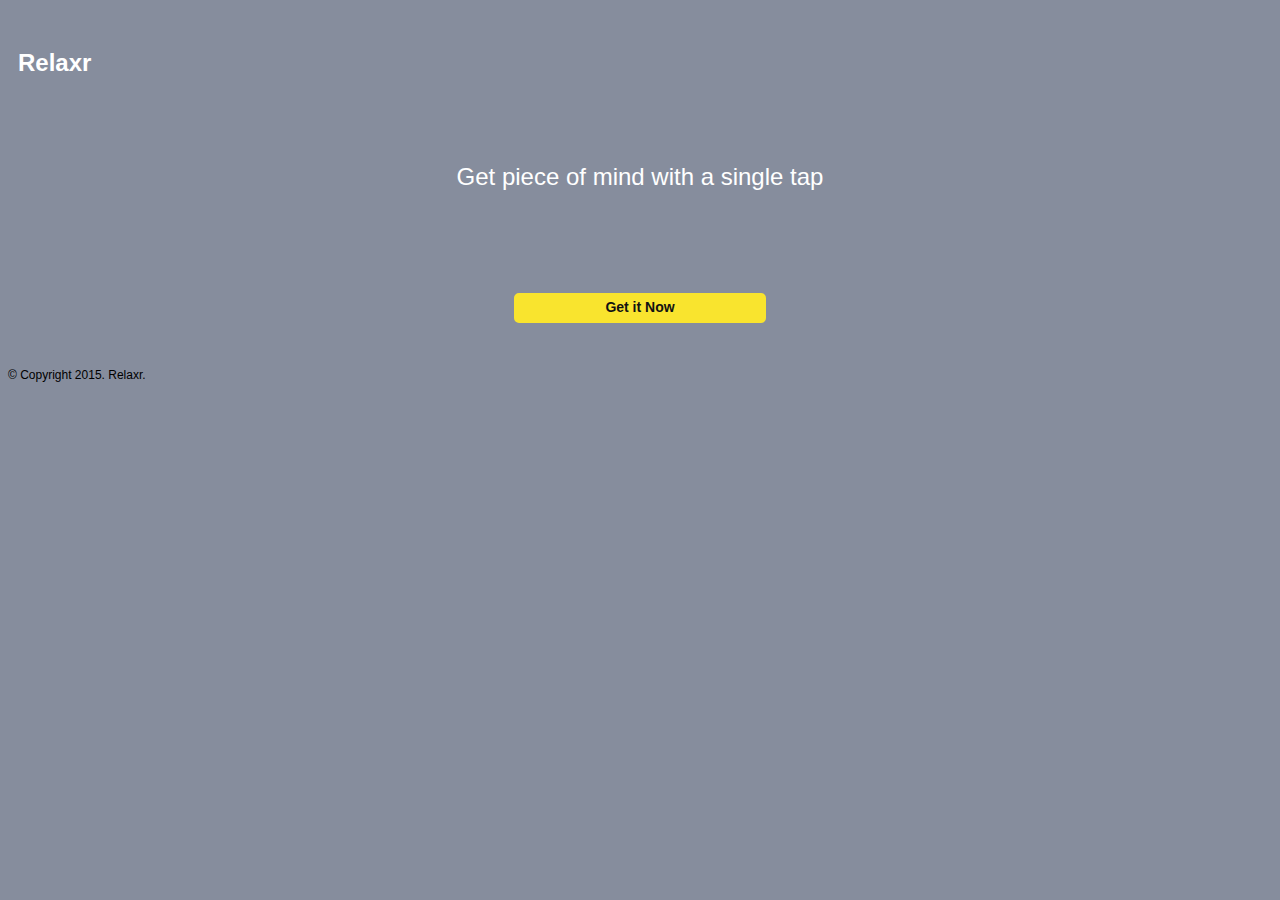
==== starter_code/index.html @ 13e91bb5 "skeleton built" ====
<!DOCTYPE html>
<html lang="en">
	<head>
    	<meta charset="utf-8">
    	<meta name="description" content="Your description goes here">
    	<meta name="keywords" content="one, two, three">

		<title>Relaxr Landing Page</title>

		<!-- external CSS link -->
		<link rel="stylesheet" href="css/reset.css">
		<link rel="stylesheet" href="css/style.css">

	</head>
	<body>
		<div id="container">
			<header>
				<h1>Relaxr</h1>
				<h2>Get piece of mind with a single tap</h2>
				<h3>Get it Now</h3>
			</header>
			<footer>
				&copy; Copyright 2015. Relaxr.
			</footer>
		</div><!-- #container -->
	</body>
</html>
---- starter_code/css/style.css ----
/*
Project Name: Blank Template
Client: Your Client
Author: Your Name
Developer @GA in NYC
*/


/******************************************
/* SETUP
/*******************************************/

/* Box Model Hack */
* {
     -moz-box-sizing: border-box; /* Firexfox */
     -webkit-box-sizing: border-box; /* Safari/Chrome/iOS/Android */
     box-sizing: border-box; /* IE */
}

/* Clear fix hack */
.clearfix:after {
     content: ".";
     display: block;
     clear: both;
     visibility: hidden;
     line-height: 0;
     height: 0;
}

.clear {
  clear: both;
}

.alignright {
  float: right;
  padding: 0 0 10px 10px; /* note the padding around a right floated image */
}

.alignleft {
  float: left;
  padding: 0 10px 10px 0; /* note the padding around a left floated image */
}

/******************************************
/* BASE STYLES
/*******************************************/

body {
     color: #000;
     font-size: 12px;
     line-height: 1.4;
     font-family: Helvetica, Arial, sans-serif;
     background: url(../images/header_bg.jpg) no-repeat center top rgb(134,141,157);
      background-size: cover;
}


/******************************************
/* LAYOUT
/*******************************************/

/* Center the container */
#container {
  width: 100%;
  margin: auto;
  height: 500px;

}

h1 {
  color: white;
  font-size: 24px;
  font-weight: 900;
  padding-left: 10px;
  padding-top: 30px;
}
h2 {
  color: white;
  font-size: 24px;
  font-weight: 400;
  text-align: center;
  padding-top: 60px;
}
h3 {
  color: #121212;
  font-size: 14px;
  font-weight: 900;
  text-align: center;
  margin-top: 100px;
  margin-left: 40%;
  margin-right: 40%;
  background: #f9e42e;
  border: 5px solid #f9e42e;
  border-radius: 5px;
}
footer {
  padding-top: 30px;
}

/******************************************
/* ADDITIONAL STYLES
/*******************************************/
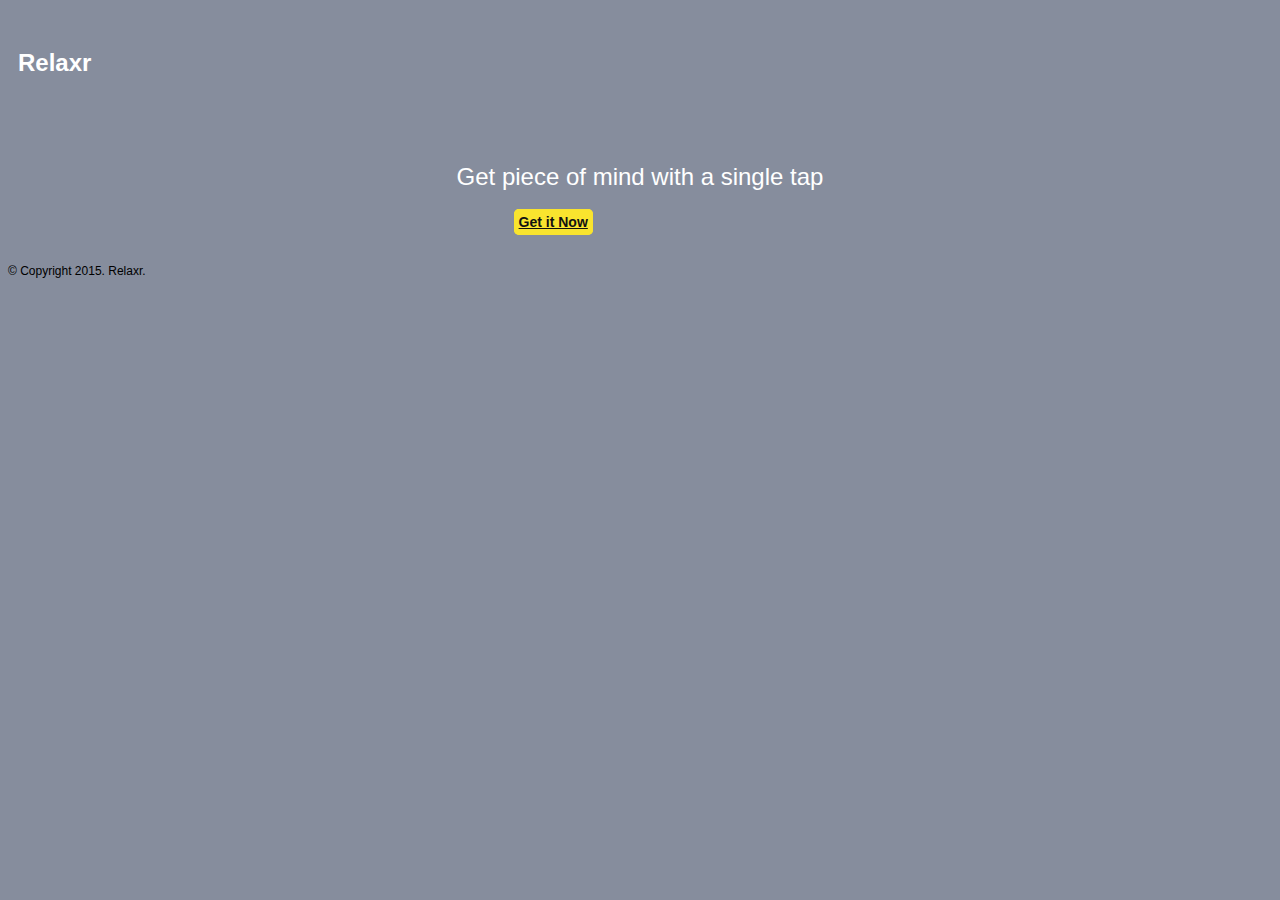
==== commit 0d717f50: "added link" ====
--- a/starter_code/index.html
+++ b/starter_code/index.html
@@ -17,7 +17,7 @@
 			<header>
 				<h1>Relaxr</h1>
 				<h2>Get piece of mind with a single tap</h2>
-				<h3>Get it Now</h3>
+				<a href= "relaxrlink.html">Get it Now</a>
 			</header>
 			<footer>
 				&copy; Copyright 2015. Relaxr.
--- a/starter_code/css/style.css
+++ b/starter_code/css/style.css
@@ -81,7 +81,7 @@
   text-align: center;
   padding-top: 60px;
 }
-h3 {
+a {
   color: #121212;
   font-size: 14px;
   font-weight: 900;
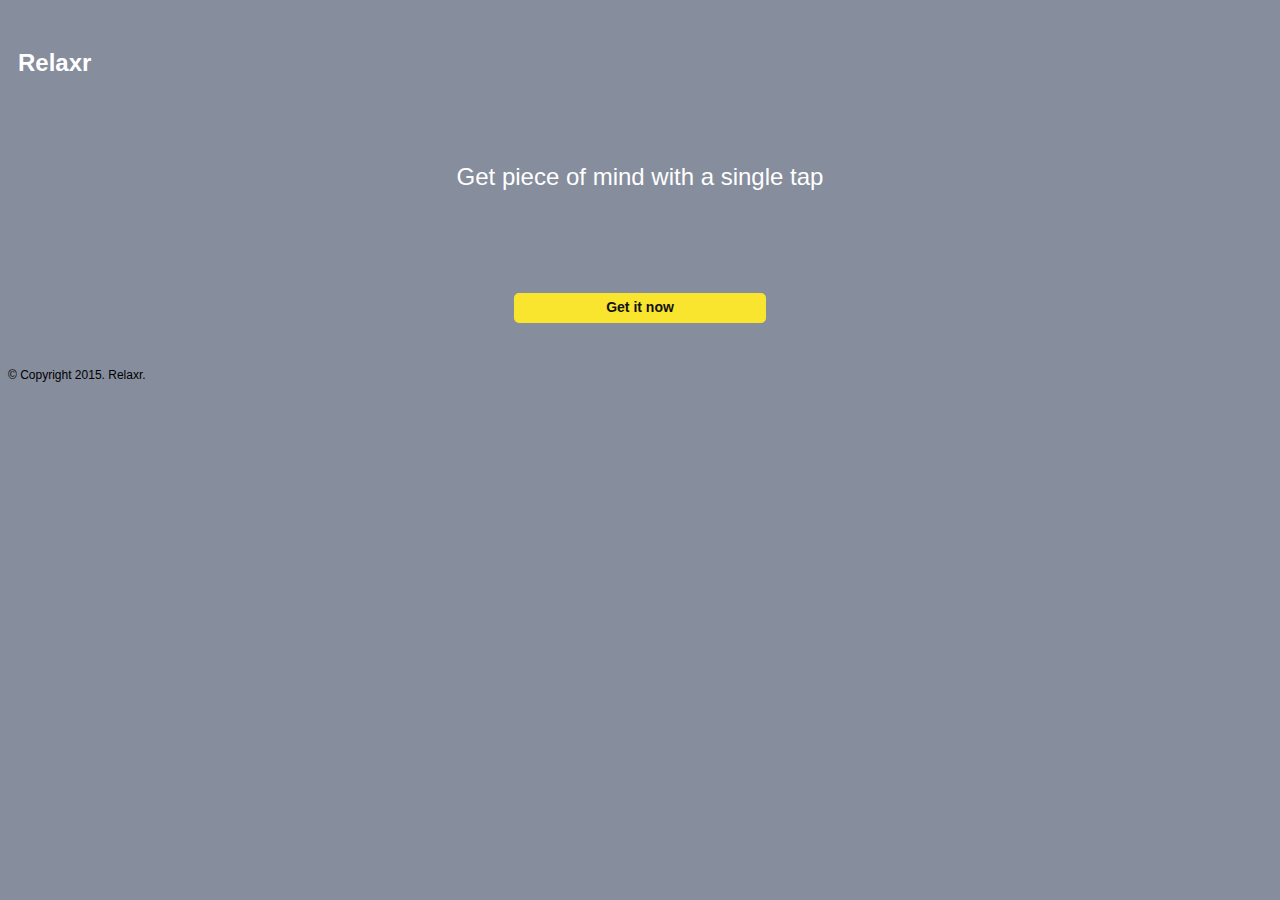
==== commit f777dddb: "reverted back" ====
--- a/starter_code/index.html
+++ b/starter_code/index.html
@@ -17,7 +17,7 @@
 			<header>
 				<h1>Relaxr</h1>
 				<h2>Get piece of mind with a single tap</h2>
-				<a href= "relaxrlink.html">Get it Now</a>
+				<h3>Get it now</h3>
 			</header>
 			<footer>
 				&copy; Copyright 2015. Relaxr.
--- a/starter_code/css/style.css
+++ b/starter_code/css/style.css
@@ -81,7 +81,7 @@
   text-align: center;
   padding-top: 60px;
 }
-a {
+h3 {
   color: #121212;
   font-size: 14px;
   font-weight: 900;
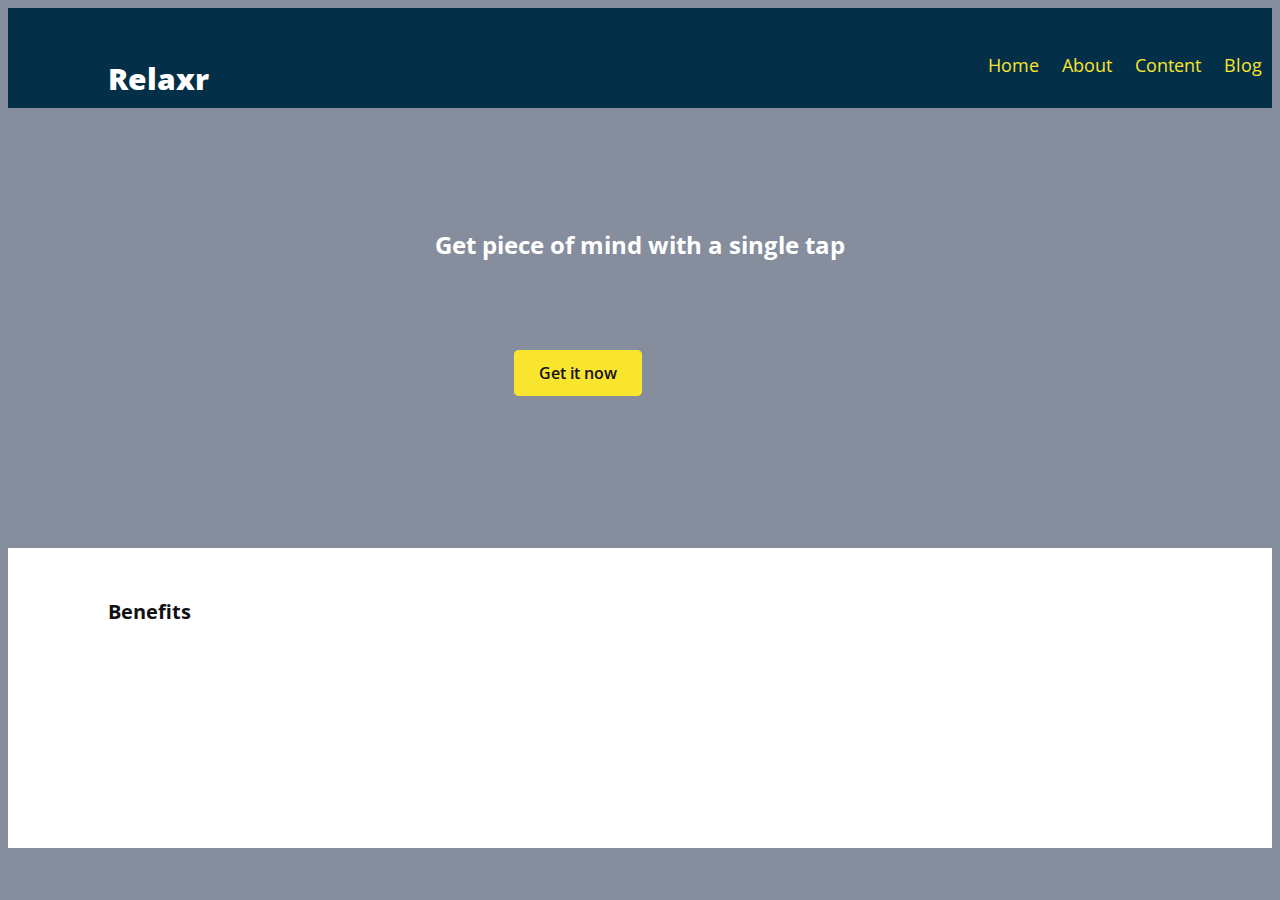
==== commit 89e13919: "added nav bar, font" ====
--- a/starter_code/index.html
+++ b/starter_code/index.html
@@ -10,18 +10,32 @@
 		<!-- external CSS link -->
 		<link rel="stylesheet" href="css/reset.css">
 		<link rel="stylesheet" href="css/style.css">
+		<link href="https://fonts.googleapis.com/css?family=Open+Sans:400,700,800" rel="stylesheet">
 
 	</head>
 	<body>
 		<div id="container">
 			<header>
-				<h1>Relaxr</h1>
-				<h2>Get piece of mind with a single tap</h2>
-				<h3>Get it now</h3>
+				<h1>
+					Relaxr
+				</h1>
+				<nav>
+					<ul>
+						<li><a id="active" href="#">Home</a></li>
+						<li><a id="active" href="#">About</a></li>
+						<li><a id="active" href="#">Content</a></li>
+						<li><a id="active" href="#">Blog</a></li>
+				</nav>
 			</header>
-			<footer>
-				&copy; Copyright 2015. Relaxr.
-			</footer>
-		</div><!-- #container -->
+		</div>
+		<div id="content">
+			<h2>
+				Get piece of mind with a single tap
+			</h2>
+			<a id= "link" href="#">Get it now</a>
+		</div>
+		<div id="content2">
+			<h3>Benefits</h3>
+		</div>
 	</body>
 </html>--- a/starter_code/css/style.css
+++ b/starter_code/css/style.css
@@ -49,7 +49,7 @@
      color: #000;
      font-size: 12px;
      line-height: 1.4;
-     font-family: Helvetica, Arial, sans-serif;
+     font-family: 'Open Sans', sans-serif;
      background: url(../images/header_bg.jpg) no-repeat center top rgb(134,141,157);
       background-size: cover;
 }
@@ -63,38 +63,75 @@
 #container {
   width: 100%;
   margin: auto;
-  height: 500px;
-
+  background: #033048;
+  height: 100px;
+}
+h1 {
+  color: white;
+  font-size: 30px;
+  font-weight: 900;
+  padding-left: 100px;
+  padding-top: 30px;
+  height: 100%;
+  float: left;
+}
+nav {
+  padding-top: 33px;
+  float: right;
+}
+li {
+  list-style: none;
+  display: inline;
+}
+#active {
+  color: #f9e42e;
+  font-size: 18px;
+  text-decoration: none;
+  padding: 10px;
 }
 
-h1 {
-  color: white;
-  font-size: 24px;
-  font-weight: 900;
-  padding-left: 10px;
-  padding-top: 30px;
+
+
+#content {
+  width: 100%;
+  margin: auto;
+  height: 300px;
 }
 h2 {
   color: white;
   font-size: 24px;
-  font-weight: 400;
   text-align: center;
-  padding-top: 60px;
+  margin-top: 120px;
+  margin-bottom: 100px;
 }
-h3 {
+#link {
   color: #121212;
-  font-size: 14px;
-  font-weight: 900;
+  font-size: 16px;
   text-align: center;
-  margin-top: 100px;
+  text-decoration: none;
+  font-weight: 600;
   margin-left: 40%;
   margin-right: 40%;
   background: #f9e42e;
   border: 5px solid #f9e42e;
   border-radius: 5px;
+  padding: 7px;
+  padding-right: 20px;
+  padding-left: 20px;
 }
-footer {
-  padding-top: 30px;
+
+
+#content2 {
+  width: 100%;
+  margin: auto;
+  background: white;
+  height: 300px;
+}
+h3 {
+  color: #121212;
+  font-size: 20px;
+  padding-left: 100px;
+  padding-top: 50px;
 }
 
 /******************************************
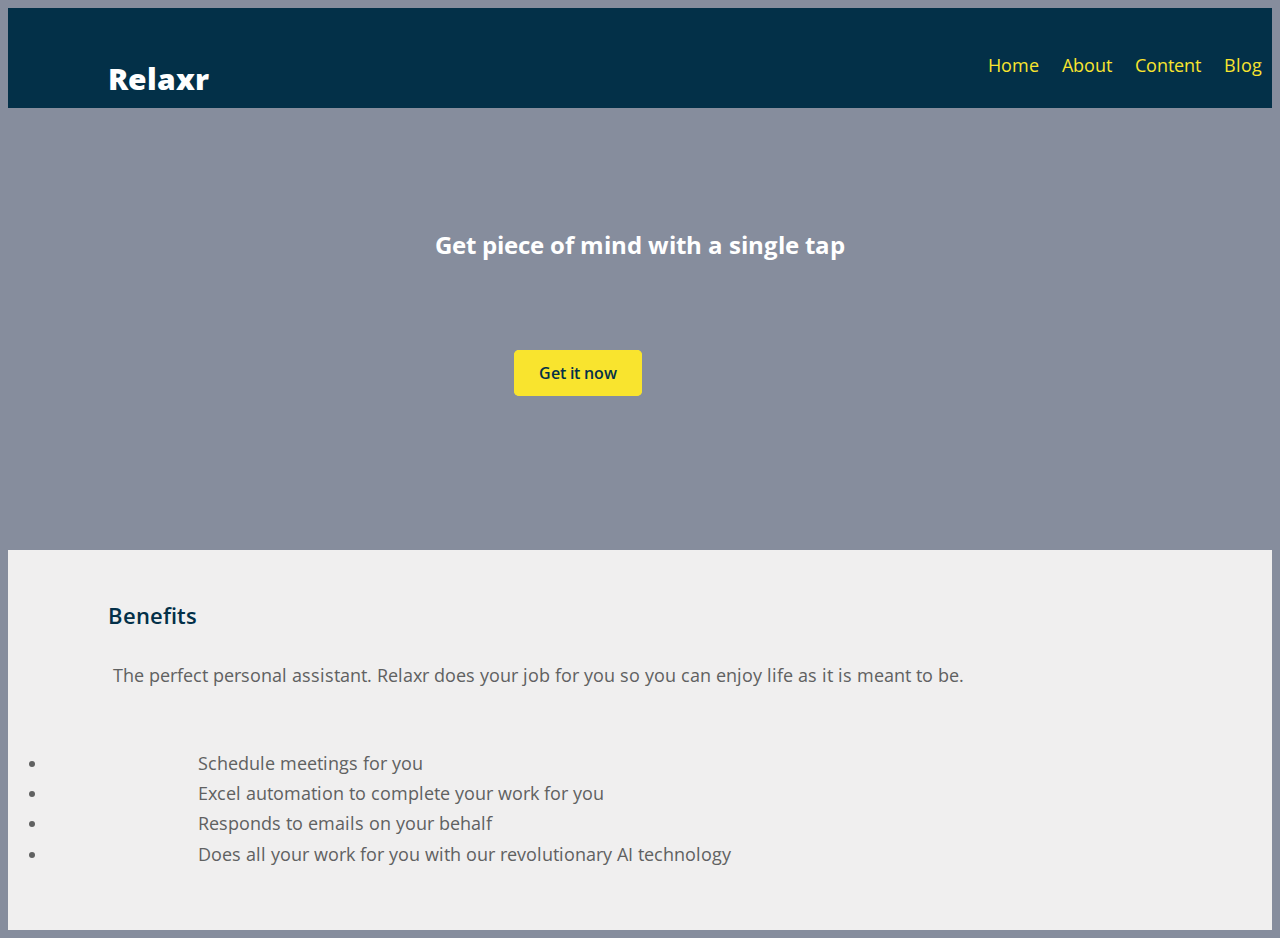
==== commit c24264c3: "bullet points are not coming up!!" ====
--- a/starter_code/index.html
+++ b/starter_code/index.html
@@ -21,10 +21,11 @@
 				</h1>
 				<nav>
 					<ul>
-						<li><a id="active" href="#">Home</a></li>
-						<li><a id="active" href="#">About</a></li>
-						<li><a id="active" href="#">Content</a></li>
-						<li><a id="active" href="#">Blog</a></li>
+						<li id="nobullet"><a id="active" href="#">Home</a></li>
+						<li id="nobullet"><a id="active" href="#">About</a></li>
+						<li id="nobullet"><a id="active" href="#">Content</a></li>
+						<li id="nobullet"><a id="active" href="#">Blog</a></li>
+					</ul>
 				</nav>
 			</header>
 		</div>
@@ -36,6 +37,13 @@
 		</div>
 		<div id="content2">
 			<h3>Benefits</h3>
+			<p>The perfect personal assistant. Relaxr does your job for you so you can enjoy life as it is meant to be.</p>
+			<ul class="bullet">
+				<li id="bullet">Schedule meetings for you</li>
+				<li id="bullet">Excel automation to complete your work for you</li>
+				<li id="bullet">Responds to emails on your behalf</li>
+				<li id="bullet">Does all your work for you with our revolutionary AI technology</li>
+			</ul>
 		</div>
 	</body>
 </html>--- a/starter_code/css/style.css
+++ b/starter_code/css/style.css
@@ -79,7 +79,7 @@
   padding-top: 33px;
   float: right;
 }
-li {
+#nobullet {
   list-style: none;
   display: inline;
 }
@@ -90,7 +90,7 @@
   padding: 10px;
 }
 
-
+/*******/
 
 #content {
   width: 100%;
@@ -105,7 +105,7 @@
   margin-bottom: 100px;
 }
 #link {
-  color: #121212;
+  color: #033048;
   font-size: 16px;
   text-align: center;
   text-decoration: none;
@@ -120,19 +120,38 @@
   padding-left: 20px;
 }
 
+/*******/
 
 #content2 {
   width: 100%;
   margin: auto;
-  background: white;
-  height: 300px;
+  background: #f0efef;
+  height: 380px;
 }
 h3 {
-  color: #121212;
-  font-size: 20px;
+  color: #033048;
+  font-size: 22px;
   padding-left: 100px;
   padding-top: 50px;
+  font-weight: 600;
 }
+p {
+  font-size: 18px;
+  padding-left: 105px;
+  padding-right: 300px;
+  padding-top: 10px;
+  padding-bottom: 40px;
+  color: #606161
+}
+#bullet {
+  padding-left: 150px;
+  font-size: 18px;
+  padding-top: 5px;
+  color: #606161;
+  padding-right: 250px;
+  margin-left: 0px;
+}
+
 
 /******************************************
 /* ADDITIONAL STYLES
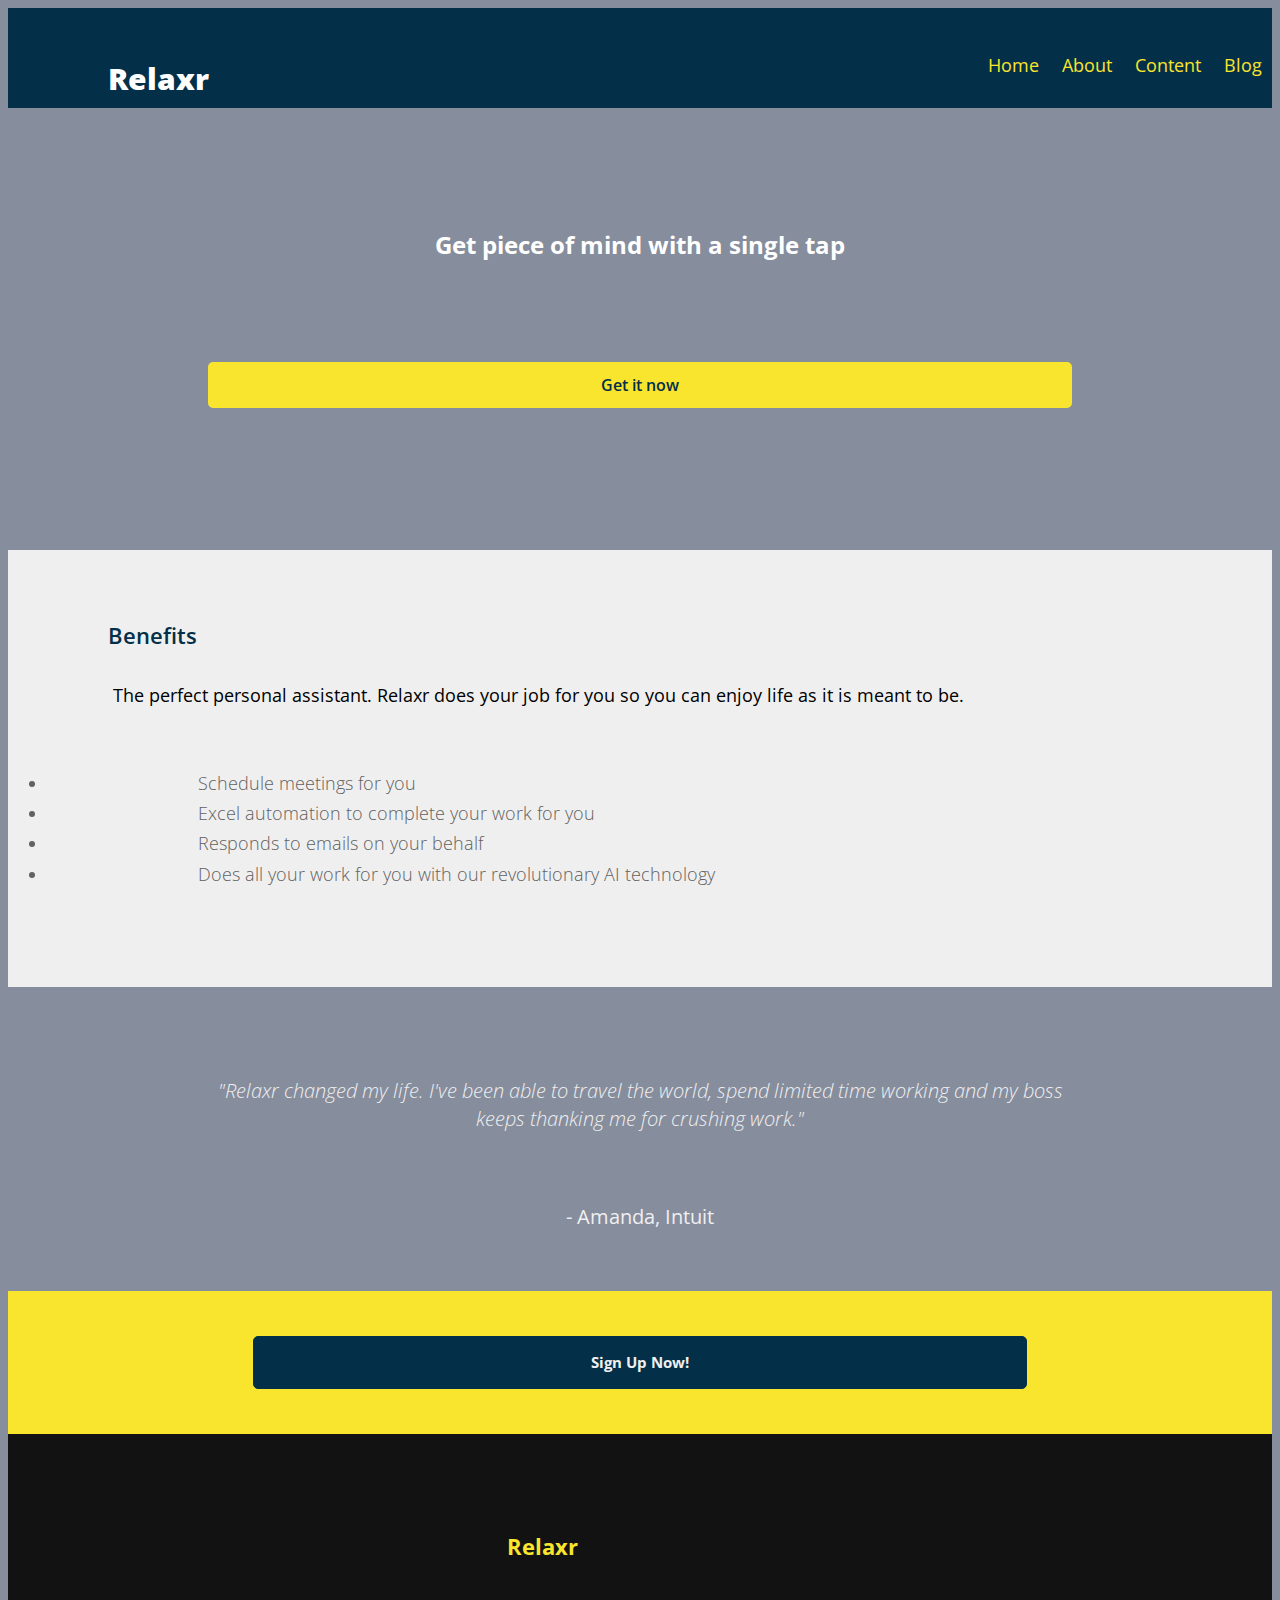
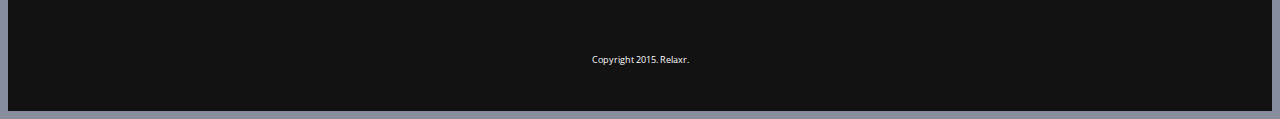
==== commit 94ee960d: "still no bullets and closer is not centering" ====
--- a/starter_code/index.html
+++ b/starter_code/index.html
@@ -10,7 +10,7 @@
 		<!-- external CSS link -->
 		<link rel="stylesheet" href="css/reset.css">
 		<link rel="stylesheet" href="css/style.css">
-		<link href="https://fonts.googleapis.com/css?family=Open+Sans:400,700,800" rel="stylesheet">
+		<link href="https://fonts.googleapis.com/css?family=Open+Sans:300,300i,400,800,800i" rel="stylesheet">
 
 	</head>
 	<body>
@@ -45,5 +45,24 @@
 				<li id="bullet">Does all your work for you with our revolutionary AI technology</li>
 			</ul>
 		</div>
+		<div id="quotebox">
+			<p id="quote">
+				"Relaxr changed my life. I've been able to travel the world, spend limited time working and my boss keeps thanking me for crushing work."
+			</p>
+			<p id="quoter">
+				- Amanda, Intuit
+			</p>
+		</div>
+		<div id="signupnow">
+			<a id="signupnowbutton" href="*">Sign Up Now!</a>
+		</div>
+		<div id="closer">
+			<p id="closinglogo">
+				Relaxr
+			</p>
+			<footer>
+				Copyright 2015. Relaxr.
+			</footer>
+		</div>
 	</body>
 </html>--- a/starter_code/css/style.css
+++ b/starter_code/css/style.css
@@ -116,8 +116,12 @@
   border: 5px solid #f9e42e;
   border-radius: 5px;
   padding: 7px;
-  padding-right: 20px;
-  padding-left: 20px;
+  padding-right: 10px;
+  padding-left: 10px; 
+  margin: 0 auto;
+  margin-left: 200px;
+  margin-right: 200px;
+  display: block;
 }
 
 /*******/
@@ -126,13 +130,12 @@
   width: 100%;
   margin: auto;
   background: #f0efef;
-  height: 380px;
 }
 h3 {
   color: #033048;
   font-size: 22px;
   padding-left: 100px;
-  padding-top: 50px;
+  padding-top: 70px;
   font-weight: 600;
 }
 p {
@@ -142,6 +145,10 @@
   padding-top: 10px;
   padding-bottom: 40px;
   color: #606161
+  font-weight: lighter;
+}
+.bullet {
+  padding-bottom: 100px;
 }
 #bullet {
   padding-left: 150px;
@@ -150,6 +157,77 @@
   color: #606161;
   padding-right: 250px;
   margin-left: 0px;
+  font-weight: lighter;
+}
+
+/*******/
+#quotebox {
+  width: 100%;
+  margin: auto;
+}
+#quote {
+  text-align: center;
+  font-size: 20px;
+  font-style: italic;
+  color: #f0efef;
+  padding-top: 70px;
+  padding-left: 200px;
+  padding-right: 200px;
+  font-weight: 300;
+}
+#quoter {
+  text-align: center;
+  font-size: 20px;
+  color: #f0efef;
+  padding-left: 200px;
+  padding-right: 200px;
+}
+
+/*******/
+
+#signupnow {
+  width: 100%;
+  margin: auto;
+  background: #f9e42e;
+  padding: 45px;
+}
+#signupnowbutton {
+  background: #033048;
+  border: 1px #033048 solid;
+  padding: 15px;
+  padding-left: 5px;
+  padding-right: 5px;
+  color: #f0efef;
+  text-align: center;
+  font-size: 15px;
+  text-decoration: none;
+  font-weight: bolder;
+  border-radius: 5px;
+  margin: 0 auto;
+  margin-left: 200px;
+  margin-right: 200px;
+  display: block;
+}
+
+/*******/
+#closer {
+  margin: auto;
+  background: #121212;
+  width: 100%;
+  padding: 45px;
+}
+#closinglogo {
+  color: #f9e42e;
+  font-weight: bolder;
+  font-size: 22px;
+  padding-top: 30px;
+  text-align: center;
+}
+footer {
+  text-align: center;
+  font-size: 9px;
+  color: white;
+  padding-top: 30px;
 }
 
 
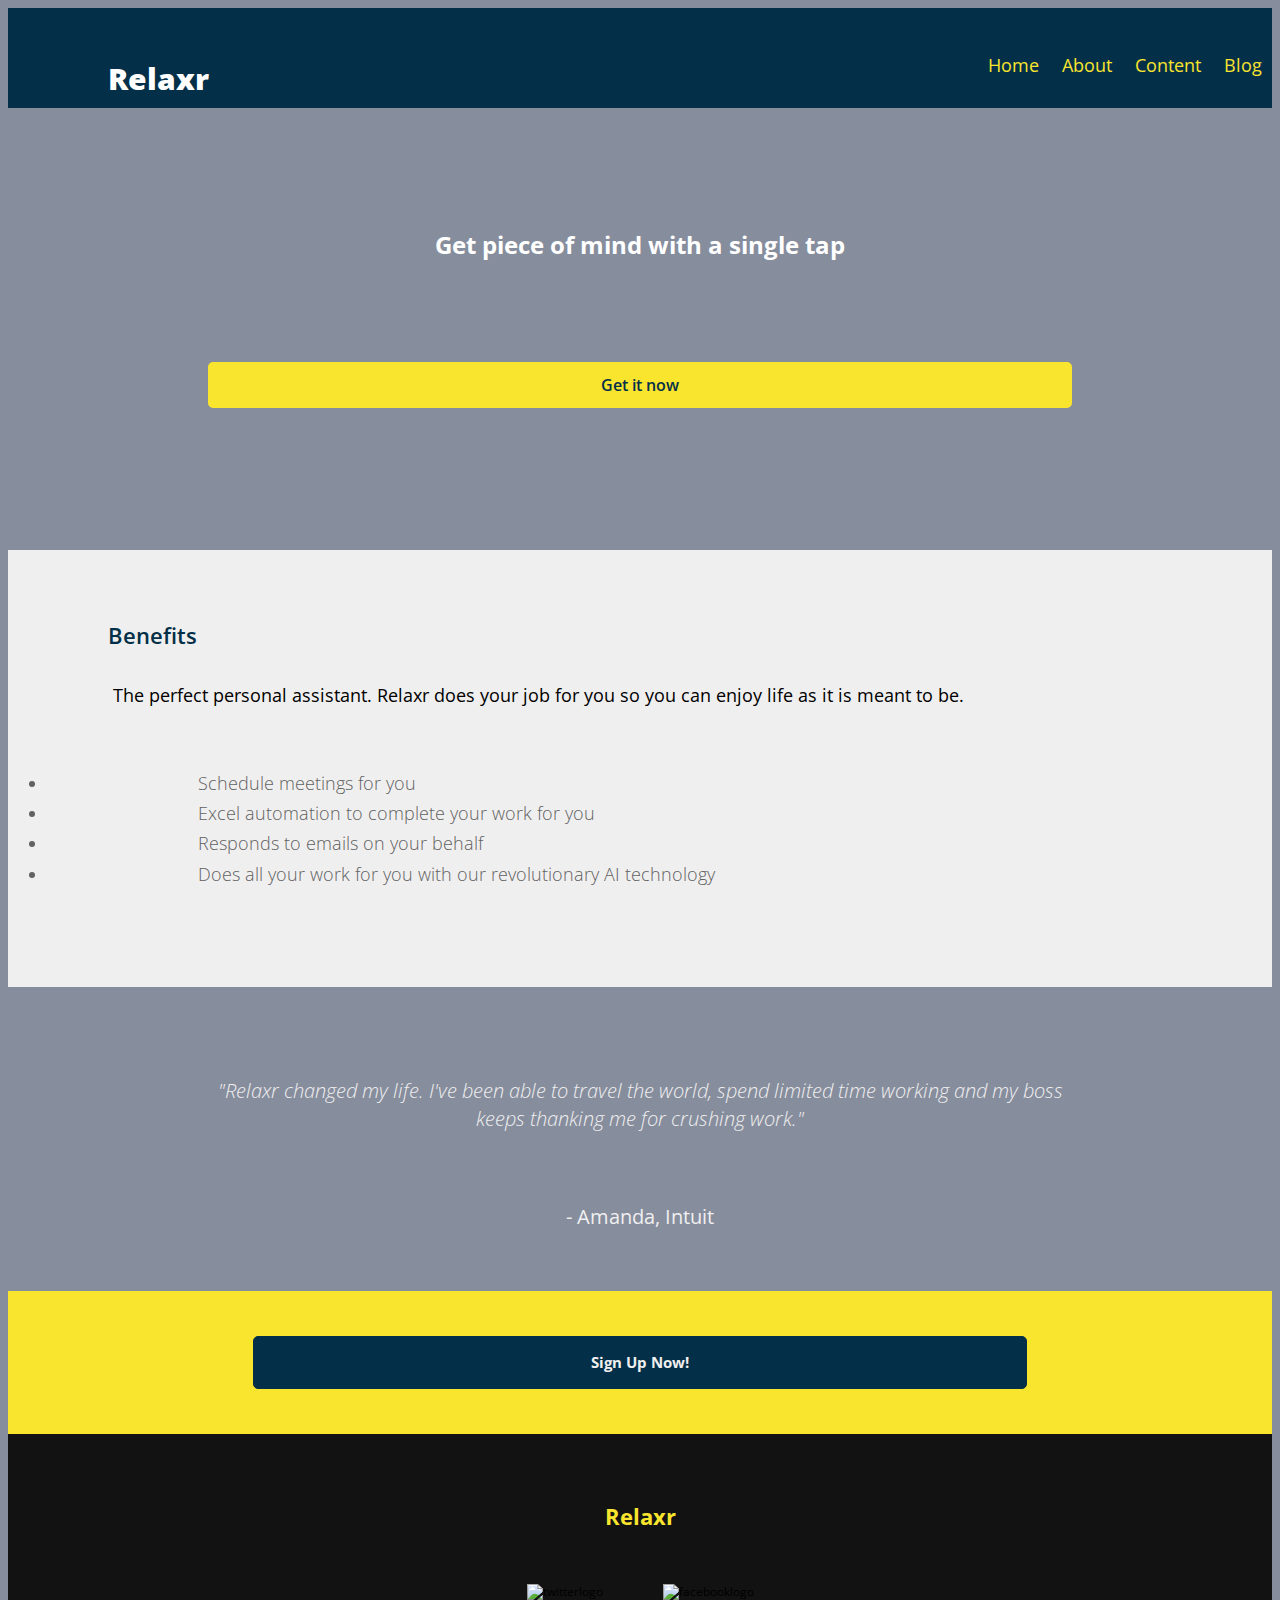
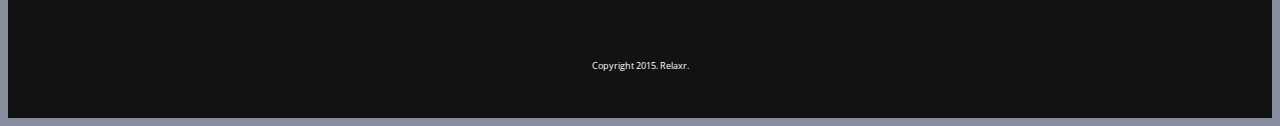
==== commit 03f41541: "finished" ====
--- a/starter_code/index.html
+++ b/starter_code/index.html
@@ -60,6 +60,10 @@
 			<p id="closinglogo">
 				Relaxr
 			</p>
+			<div class="socialmedia">
+				<img id="twitterlogo" src="images/twitter.png" alt="twitterlogo">
+				<img id="fblogo" src="images/facebook.png" alt="facebooklogo">
+			</div>
 			<footer>
 				Copyright 2015. Relaxr.
 			</footer>
--- a/starter_code/css/style.css
+++ b/starter_code/css/style.css
@@ -164,6 +164,8 @@
 #quotebox {
   width: 100%;
   margin: auto;
+  background-image: url(images/testimonial_bg.jpg) no-repeat center;
+  background-size: cover;
 }
 #quote {
   text-align: center;
@@ -215,13 +217,27 @@
   background: #121212;
   width: 100%;
   padding: 45px;
+  display: block;
+  margin-left: auto;
+  margin-right: auto;
 }
 #closinglogo {
   color: #f9e42e;
   font-weight: bolder;
   font-size: 22px;
-  padding-top: 30px;
-  text-align: center;
+  padding: 0;
+  text-align: center;
+}
+.socialmedia {
+  display: flex;
+  justify-content: center;
+  padding: 30px;
+}
+#twitterlogo {
+  padding-right: 30px;
+}
+#fblogo {
+  padding-left: 30px;
 }
 footer {
   text-align: center;
@@ -230,7 +246,6 @@
   padding-top: 30px;
 }
 
-
 /******************************************
 /* ADDITIONAL STYLES
 /*******************************************/
